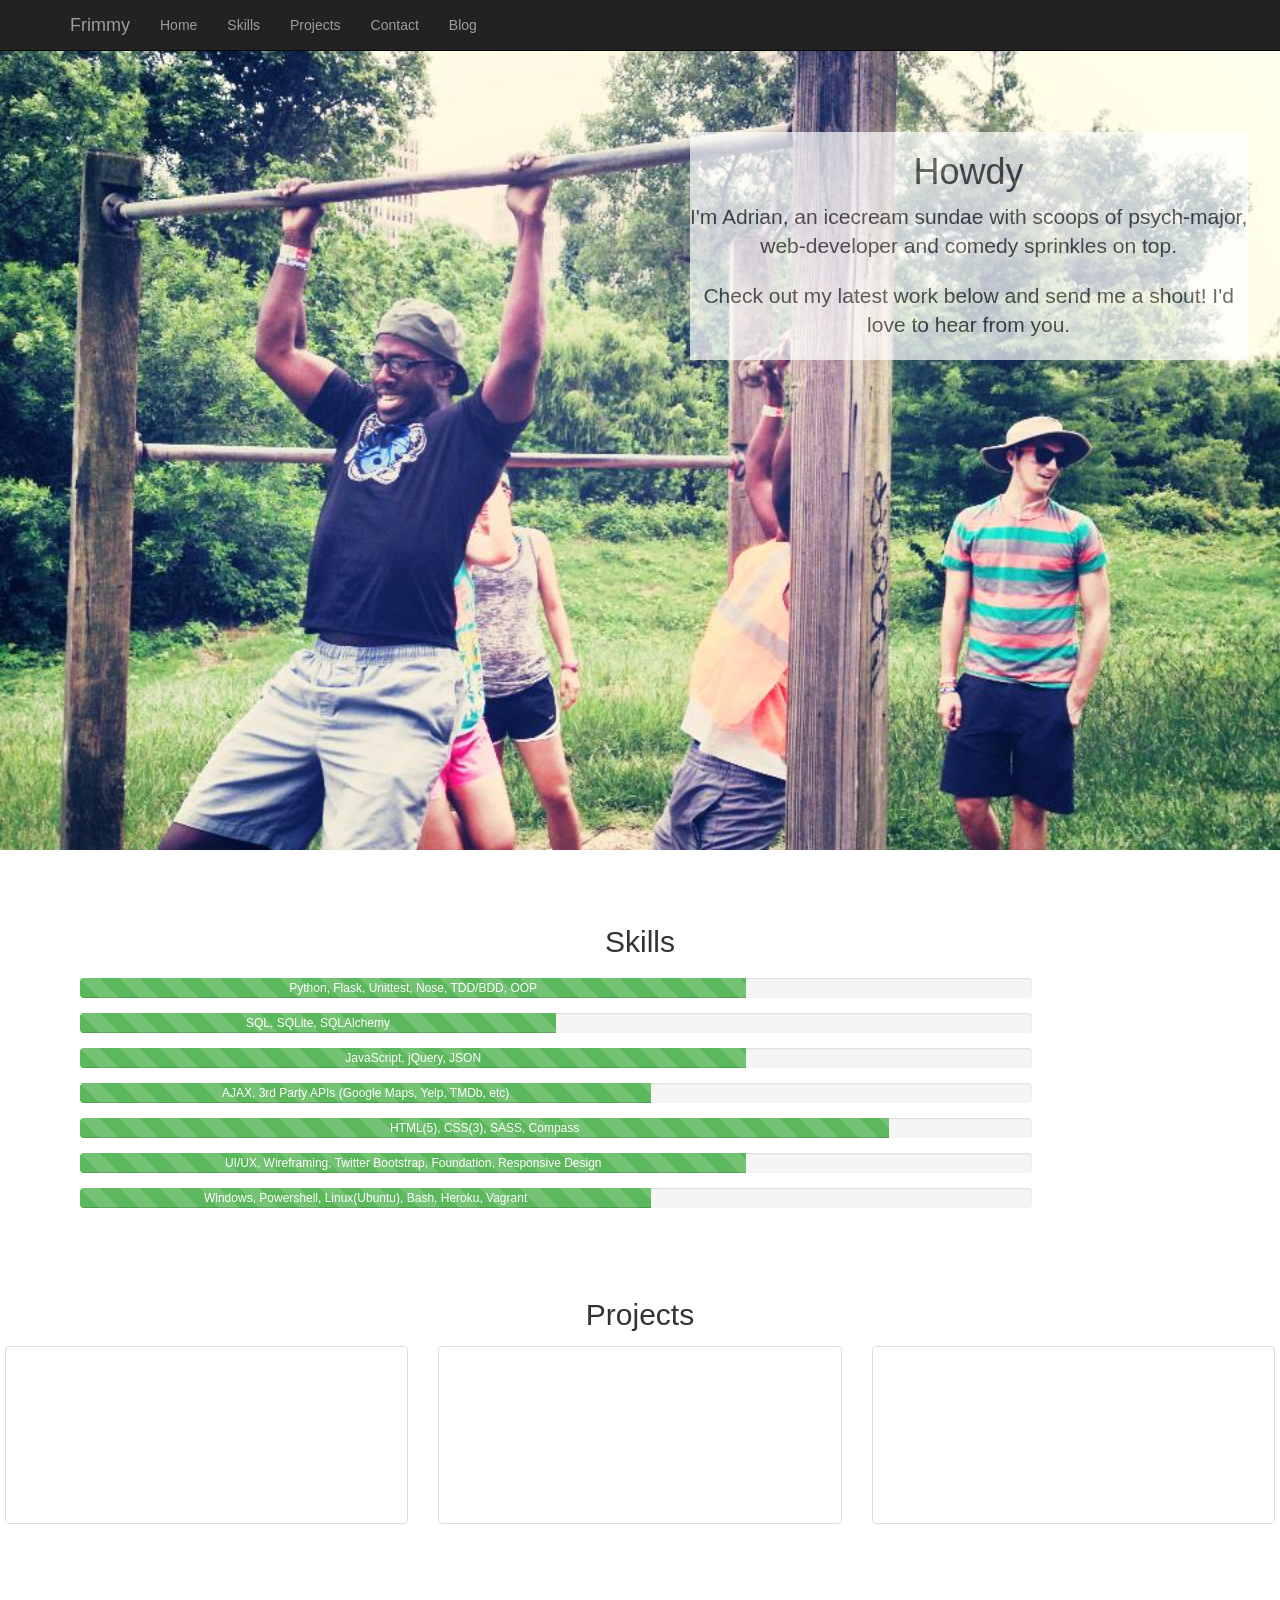
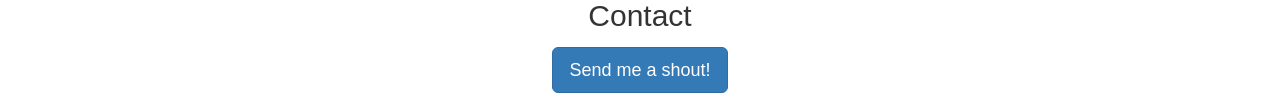
==== index.html @ 31270041 "added smooth scroll" ====
<!DOCTYPE html>
<html lang="en">

<head>
    <meta charset="utf-8">
    <meta http-equiv="X-UA-Compatible" content="IE=edge">
    <meta name="viewport" content="width=device-width, initial-scale=1.0">
    <meta name="description" content="">
    <meta name="author" content="">
    <link rel="shortcut icon" href="../../docs-assets/ico/favicon.png">

    <title>Frimmy's Github Projects</title>

    <!-- Latest compiled and minified CSS -->
    <link rel="stylesheet" href="http://netdna.bootstrapcdn.com/bootstrap/3.1.1/css/bootstrap.min.css">
    <!-- Custom styles for this template -->

    <link rel="stylesheet" href="css/screen.css" media="screen, projection" type="text/css">
    <!-- Just for debugging purposes. Don't actually copy this line! -->
    <!--[if lt IE 9]><script src="../../docs-assets/js/ie8-responsive-file-warning.js"></script><![endif]-->

    <!-- HTML5 shim and Respond.js IE8 support of HTML5 elements and media queries -->
    <!--[if lt IE 9]>
      <script src="https://oss.maxcdn.com/libs/html5shiv/3.7.0/html5shiv.js"></script>
      <script src="https://oss.maxcdn.com/libs/respond.js/1.3.0/respond.min.js"></script>
    <![endif]-->
</head>

<body data-spy="scroll" data-target=".navbar">

    <div class="navbar navbar-inverse navbar-fixed-top" role="navigation">
        <div class="container">
            <div class="navbar-header">
                <button type="button" class="navbar-toggle" data-toggle="collapse" data-target=".navbar-collapse">
                    <span class="sr-only">Toggle navigation</span>
                    <span class="icon-bar"></span>
                    <span class="icon-bar"></span>
                    <span class="icon-bar"></span>
                </button>
                <a class="navbar-brand" href="http://frimmy.github.io/">Frimmy</a>
            </div>
            <div class="collapse navbar-collapse">
                <ul class="nav navbar-nav">
                    <li class="active"><a href="#summary">Home</a>
                    </li>
                    <li><a href="#skills">Skills</a>
                    </li>
                    <li><a href="#projects">Projects</a>
                    </li>
                    <li><a href="#contact">Contact</a>
                    </li>
                    <li><a href="http://adrianfrimpong.com/">Blog</a>
                    </li>

                </ul>
            </div>
            <!--/.nav-collapse -->
        </div>
    </div>

    <div id="main" class="container">

        <section id="summary">
            <div class="section-content">
                <div id="blurb" data-scroll-reveal>
                    <h1>Howdy</h1>
                    <p class="lead">
                        I'm Adrian, an icecream sundae with scoops of psych-major, web-developer and comedy sprinkles on top.</p>
                    <p class="lead">Check out my latest work below and send me a shout! I'd love to hear from you.</p>
                </div>
            </div>
        </section>
        <section id="skills" data-scroll-reveal>
            <div class="section-content">
                <div class="section-title">
                    <h2>Skills</h1>
                </div>
                <div class="section-details">
                    <ul>
                        <li>
                            <div class="progress progress-striped skills-bars active">
                                <div class="progress-bar" role="progressbar" aria-valuenow="5" aria-valuemin="0" aria-valuemax="7" style="width: 70%;">
                                    <span class="skill-description">Python, Flask, Unittest, Nose, TDD/BDD, OOP</span>
                                </div>
                            </div>
                        </li>

                        <li>
                            <div class="progress progress-striped skills-bars active">
                                <div class="progress-bar" role="progressbar" aria-valuenow="50" aria-valuemin="0" aria-valuemax="100" style="width: 50%;">
                                    <span class="skill-description">SQL, SQLite, SQLAlchemy</span>
                                </div>
                            </div>
                        </li>
                        <li>
                            <div class="progress progress-striped skills-bars active">
                                <div class="progress-bar" role="progressbar" aria-valuenow="50" aria-valuemin="0" aria-valuemax="100" style="width: 70%;">
                                    <span class="skill-description">JavaScript, jQuery, JSON</span>
                                </div>
                            </div>
                        </li>
                        <li>
                            <div class="progress progress-striped skills-bars active">
                                <div class="progress-bar" role="progressbar" aria-valuenow="50" aria-valuemin="0" aria-valuemax="100" style="width: 60%;">
                                    <span class="skill-description">AJAX, 3rd Party APIs (Google Maps, Yelp, TMDb, etc)</span>
                                </div>
                            </div>
                        </li>
                        <li>
                            <div class="progress progress-striped skills-bars active">
                                <div class="progress-bar" role="progressbar" aria-valuenow="50" aria-valuemin="0" aria-valuemax="100" style="width: 85%;">
                                    <span class="skill-description">HTML(5), CSS(3), SASS, Compass</span>
                                </div>
                            </div>
                        </li>
                        <li>
                            <div class="progress progress-striped skills-bars active">
                                <div class="progress-bar" role="progressbar" aria-valuenow="50" aria-valuemin="0" aria-valuemax="100" style="width: 70%;">
                                    <span class="skill-description">UI/UX, Wireframing, Twitter Bootstrap, Foundation, Responsive Design</span>
                                </div>
                            </div>
                        </li>

                        <li>
                            <div class="progress progress-striped skills-bars active">
                                <div class="progress-bar" role="progressbar" aria-valuenow="50" aria-valuemin="0" aria-valuemax="100" style="width: 60%;">
                                    <span class="skill-description">Windows, Powershell, Linux(Ubuntu), Bash, Heroku, Vagrant</span>
                                </div>
                            </div>
                        </li>


                    </ul>
                </div>
            </div>
        </section>
        <section id="projects" data-scroll-reveal>
            <div class="section-title">
                <h2>Projects</h1>
            </div>
            <div class="section-details">
                <div class="row">
                    <div class="col-sm-6 col-md-4">
                        <div class="thumbnail" id="find-me-pizza">
                            <div class="caption">
                                <h3>Find Me Pizza</h3>
                                <p>Yelp/Google Maps API w/ Ouath 2.0 to find business around with search query of "pizza"</p>
                                <p><a href="http://frimmy.github.io/findmepizza/" target="_blank" class="btn btn-primary" role="button">Demo</a>  <a target="_blank" href="https://github.com/frimmy/findmepizza" class="btn btn-default" role="button">Github</a>
                                </p>
                            </div>
                        </div>
                    </div>


                    <div class="col-sm-6 col-md-4">
                        <div class="thumbnail" id="the-movie-db">
                            <div class="caption">
                                <h3>TheMovieDB Poster Search</h3>
                                <p>The MovieDB 3rd party API finds movie posters based on text entered in search.</p>
                                <p><a href="http://frimmy.github.io/api-test/" target="_blank" class="btn btn-primary" role="button">Demo</a>  <a href="https://github.com/frimmy/api-test" target="_blank" class="btn btn-default" role="button">Github</a>
                                </p>
                            </div>
                        </div>
                    </div>

                    <div class="col-sm-6 col-md-4">
                        <div class="thumbnail" id="parks-quiz-app">
                            <div class="caption">
                                <h3>Parks and Rec Quiz App</h3>
                                <p>Parks and Rec hand-rolled quiz app using OOP javascript, jQuery, and Twitter Bootstrap</p>
                                <p><a href="http://frimmy.github.io/quiz-app/" target="_blank" class="btn btn-primary" role="button">Demo</a>  <a href="https://github.com/frimmy/quiz-app" target="_blank" class="btn btn-default" role="button">Github</a>
                                </p>
                            </div>
                        </div>
                    </div>
                </div>
            </div>
            <section id="contact" data-scroll-reveal>
                <div class="section-title">
                    <h2>Contact</h1>
                </div>
                <div class="section-details">
                    <div>
                        <a class="btn btn-primary btn-lg" href="mailto:adrianfrimpong@gmail.com?Subject=Hello from frimmy.github.io" role="button">Send me a shout! </a>
                    </div>
            </section>

            </div>
            <!-- /.container -->


            <!-- Bootstrap core JavaScript
    ================================================== -->
            <!-- Placed at the end of the document so the pages load faster -->
            <script src="https://code.jquery.com/jquery-1.10.2.min.js"></script>

            <!-- Latest compiled and minified JavaScript -->
            <script src="http://netdna.bootstrapcdn.com/bootstrap/3.1.1/js/bootstrap.min.js"></script>

            <!-- Google analytics tracking -->
            <script>
            (function(i, s, o, g, r, a, m) {
                i['GoogleAnalyticsObject'] = r;
                i[r] = i[r] || function() {
                    (i[r].q = i[r].q || []).push(arguments)
                }, i[r].l = 1 * new Date();
                a = s.createElement(o),
                m = s.getElementsByTagName(o)[0];`
                x
                a.async = 1;
                a.src = g;
                m.parentNode.insertBefore(a, m)
            })(window, document, 'script', '//www.google-analytics.com/analytics.js', 'ga');

            ga('create', 'UA-23471322-1', 'frimmy.github.io');
            ga('send', 'pageview');
            </script>
            <script src='js/bower_components/scrollReveal.js/dist/scrollReveal.min.js'></script>
            <script>
            window.scrollReveal = new scrollReveal();
            </script>
            <script>
            /*Scroll to nav-links */
            $(function() {
                $('a[href*=#]:not([href=#])').click(function() {
                    if (location.pathname.replace(/^\//, '') == this.pathname.replace(/^\//, '') && location.hostname == this.hostname) {
                        var target = $(this.hash);
                        target = target.length ? target : $('[name=' + this.hash.slice(1) + ']');
                        if (target.length) {
                            $('html,body').animate({
                                scrollTop: target.offset().top
                            }, 1000);
                            return false;
                        }
                    }
                });
            });
            </script>
</body>

</html>
---- css/screen.css ----
/* Welcome to Compass.
 * In this file you should write your main styles. (or centralize your imports)
 * Import this file using the following HTML or equivalent:
 * <link href="/stylesheets/screen.css" media="screen, projection" rel="stylesheet" type="text/css" /> */
/* line 6, ../sass/screen.scss */
body {
  padding-top: 50px;
  text-align: center;
}

/* line 10, ../sass/screen.scss */
.starter-template {
  padding: 40px 15px;
  text-align: center;
}

/* line 14, ../sass/screen.scss */
.starter-template img {
  height: 165px;
  display: inline;
}

/* line 18, ../sass/screen.scss */
#summary > div.section-content {
  background: url(../images/gravitar.jpg) no-repeat center center fixed;
  -webkit-background-size: cover;
  -moz-background-size: cover;
  -o-background-size: cover;
  background-size: cover;
  height: 800px;
}

/* line 26, ../sass/screen.scss */
#main {
  margin: 0;
  padding: 0;
  width: 100%;
  height: 100%;
}

/* line 32, ../sass/screen.scss */
div#blurb {
  width: 45%;
  float: right;
  opacity: 0.7;
  background-color: white;
  position: relative;
  top: 50px;
  margin: 1%;
}

/* line 41, ../sass/screen.scss */
.section-title {
  position: relative;
  top: 15px;
  padding: 10px;
  margin: 10px;
}

/* line 47, ../sass/screen.scss */
.section-content {
  padding: 20px;
  height: 100%;
}

/* line 55, ../sass/screen.scss */
.section-details {
  margin: 5px;
  clear: both;
}

/* line 59, ../sass/screen.scss */
li {
  list-style: none;
}

/* line 62, ../sass/screen.scss */
.progress {
  height: 20px;
  margin: 15px;
  width: 80%;
}

/* line 67, ../sass/screen.scss */
.progress-bar {
  background-color: #5cb85c;
}

/* line 70, ../sass/screen.scss */
.thumbnail > img {
  max-width: 100%;
}

/* line 73, ../sass/screen.scss */
#find-me-pizza {
  background-image: url("https://dmdf3fr77elxm.cloudfront.net/portfolio_assets/14920/pictures/1397633656/original.png?1397633656");
}

/* line 76, ../sass/screen.scss */
#the-movie-db {
  background-image: url("https://dmdf3fr77elxm.cloudfront.net/portfolio_assets/14921/pictures/1397633735/original.png?1397633735");
}

/* line 80, ../sass/screen.scss */
#parks-quiz-app {
  background-image: url("https://dmdf3fr77elxm.cloudfront.net/portfolio_assets/14919/pictures/1397633611/original.png?1397633611");
}

/* line 83, ../sass/screen.scss */
.caption {
  transition: all .5s ease;
  opacity: 0;
}

/* line 87, ../sass/screen.scss */
.caption:hover {
  color: white;
  background: rgba(98, 114, 114, 0.85);
  opacity: 1.0;
}
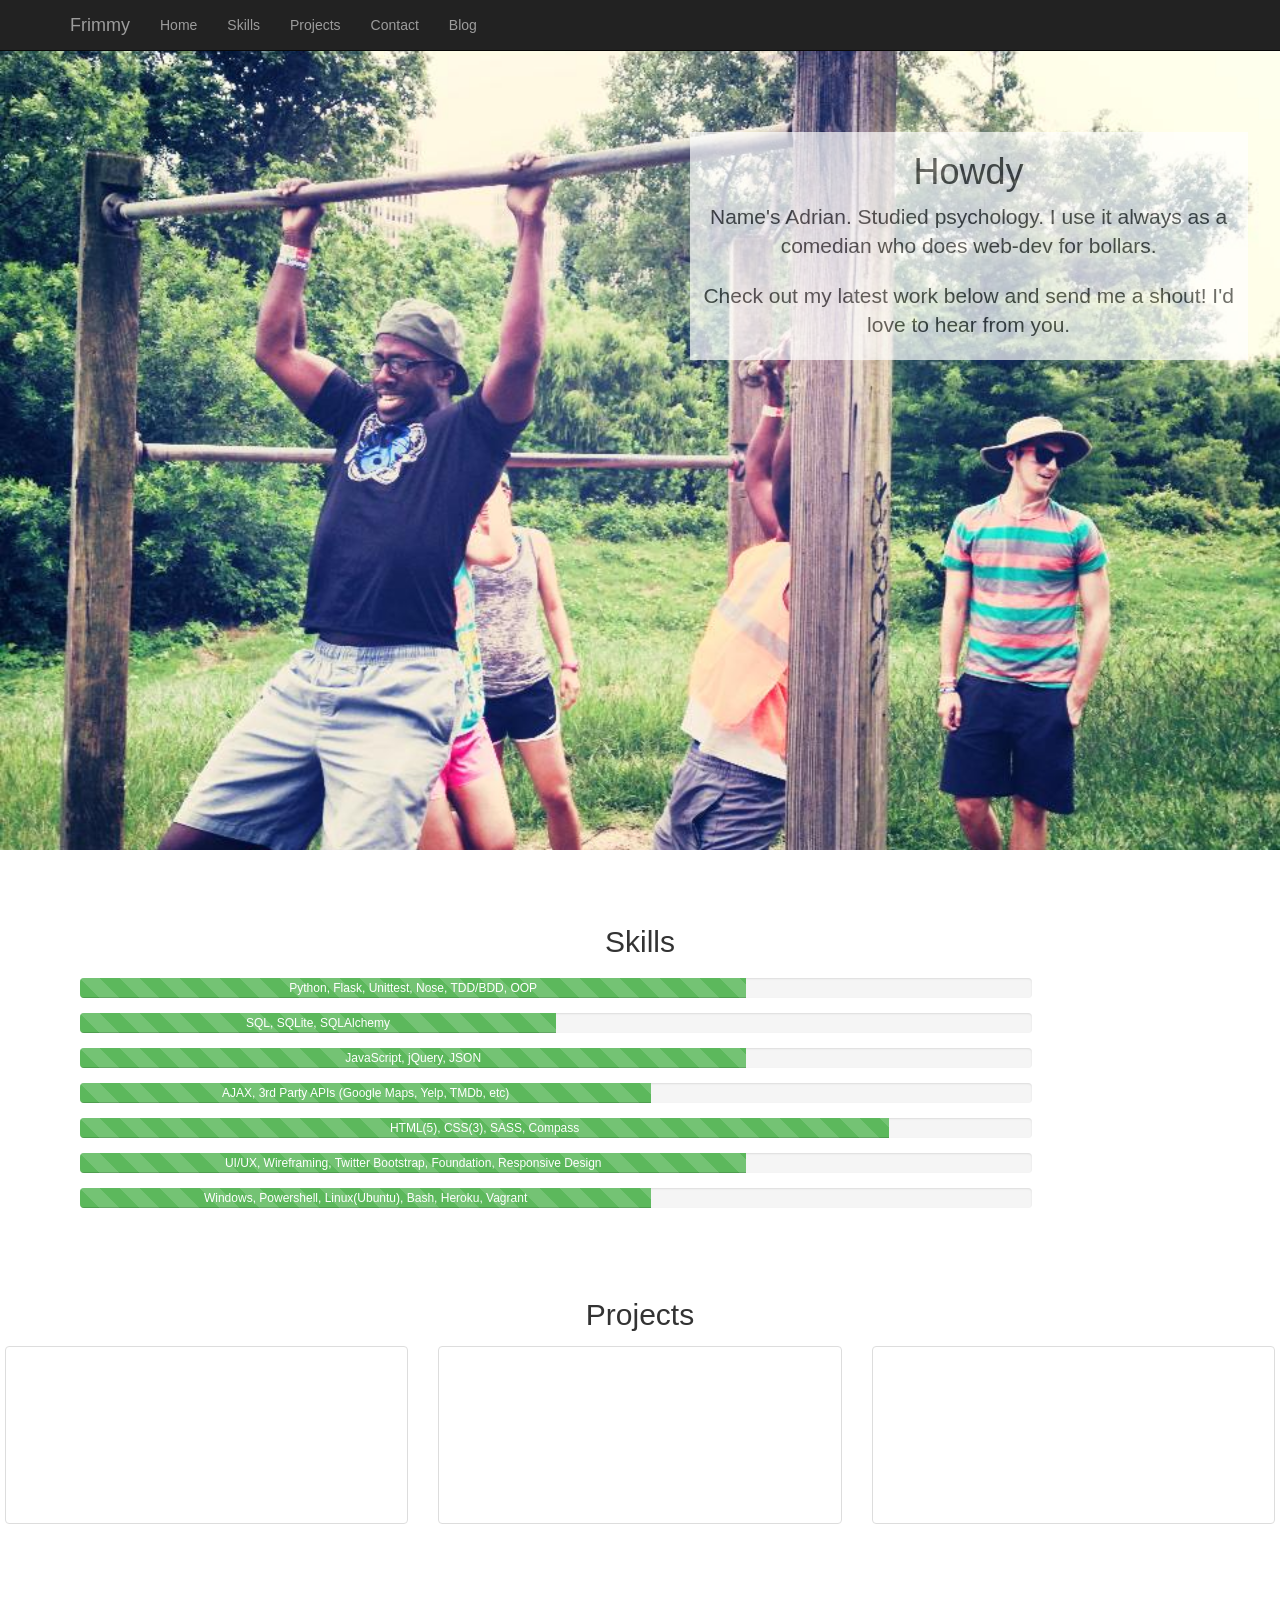
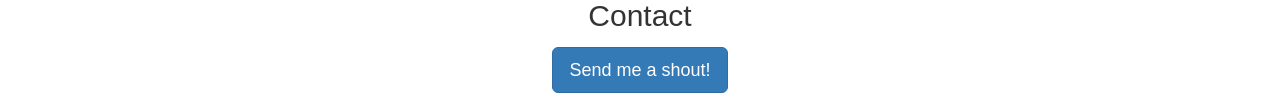
==== commit be380f20: "updated info section" ====
--- a/index.html
+++ b/index.html
@@ -12,7 +12,7 @@
     <title>Frimmy's Github Projects</title>
 
     <!-- Latest compiled and minified CSS -->
-    <link rel="stylesheet" href="http://netdna.bootstrapcdn.com/bootstrap/3.1.1/css/bootstrap.min.css">
+    <link rel="stylesheet" href="https://netdna.bootstrapcdn.com/bootstrap/3.1.1/css/bootstrap.min.css">
     <!-- Custom styles for this template -->
 
     <link rel="stylesheet" href="css/screen.css" media="screen, projection" type="text/css">
@@ -64,8 +64,7 @@
             <div class="section-content">
                 <div id="blurb" data-scroll-reveal>
                     <h1>Howdy</h1>
-                    <p class="lead">
-                        I'm Adrian, an icecream sundae with scoops of psych-major, web-developer and comedy sprinkles on top.</p>
+                    <p class="lead">Name's Adrian. Studied psychology. I use it always as a comedian who does web-dev for bollars.</p>
                     <p class="lead">Check out my latest work below and send me a shout! I'd love to hear from you.</p>
                 </div>
             </div>
@@ -145,7 +144,7 @@
                             <div class="caption">
                                 <h3>Find Me Pizza</h3>
                                 <p>Yelp/Google Maps API w/ Ouath 2.0 to find business around with search query of "pizza"</p>
-                                <p><a href="http://frimmy.github.io/findmepizza/" target="_blank" class="btn btn-primary" role="button">Demo</a>  <a target="_blank" href="https://github.com/frimmy/findmepizza" class="btn btn-default" role="button">Github</a>
+                                <p><a href="http://frimmy.github.io/findmepizza/" target="_blank" class="btn btn-primary" role="button">Demo</a>  <a target="_blank" href="http://github.com/frimmy/findmepizza" class="btn btn-default" role="button">Github</a>
                                 </p>
                             </div>
                         </div>
@@ -168,7 +167,7 @@
                             <div class="caption">
                                 <h3>Parks and Rec Quiz App</h3>
                                 <p>Parks and Rec hand-rolled quiz app using OOP javascript, jQuery, and Twitter Bootstrap</p>
-                                <p><a href="http://frimmy.github.io/quiz-app/" target="_blank" class="btn btn-primary" role="button">Demo</a>  <a href="https://github.com/frimmy/quiz-app" target="_blank" class="btn btn-default" role="button">Github</a>
+                                <p><a href="http://frimmy.github.io/quiz-app/" target="_blank" class="btn btn-primary" role="button">Demo</a>  <a href="http://github.com/frimmy/quiz-app" target="_blank" class="btn btn-default" role="button">Github</a>
                                 </p>
                             </div>
                         </div>
@@ -195,7 +194,7 @@
             <script src="https://code.jquery.com/jquery-1.10.2.min.js"></script>
 
             <!-- Latest compiled and minified JavaScript -->
-            <script src="http://netdna.bootstrapcdn.com/bootstrap/3.1.1/js/bootstrap.min.js"></script>
+            <script src="https://netdna.bootstrapcdn.com/bootstrap/3.1.1/js/bootstrap.min.js"></script>
 
             <!-- Google analytics tracking -->
             <script>
@@ -205,8 +204,7 @@
                     (i[r].q = i[r].q || []).push(arguments)
                 }, i[r].l = 1 * new Date();
                 a = s.createElement(o),
-                m = s.getElementsByTagName(o)[0];`
-                x
+                m = s.getElementsByTagName(o)[0];
                 a.async = 1;
                 a.src = g;
                 m.parentNode.insertBefore(a, m)
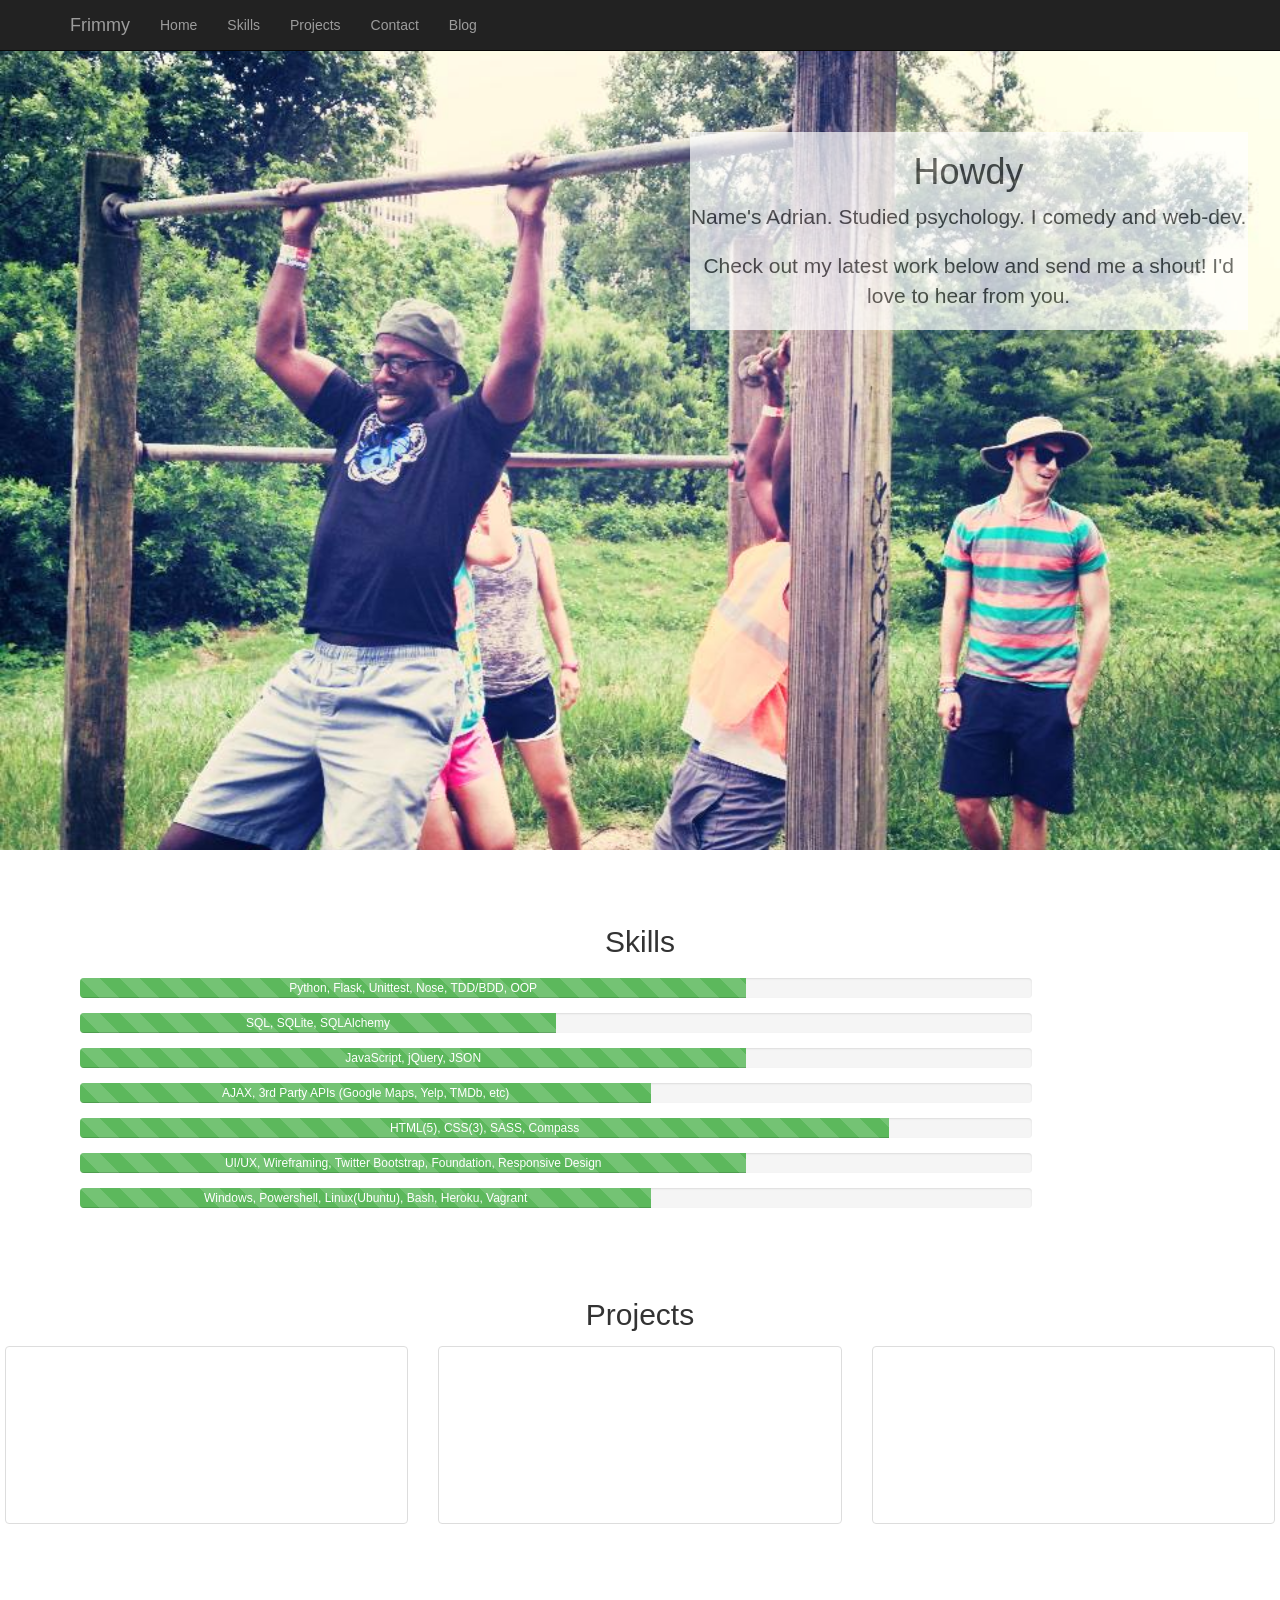
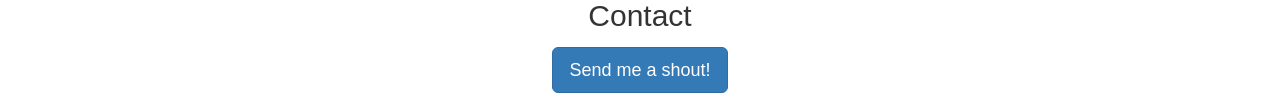
==== commit 1d2d6e8b: "update howdy line lolol" ====
--- a/index.html
+++ b/index.html
@@ -64,7 +64,7 @@
             <div class="section-content">
                 <div id="blurb" data-scroll-reveal>
                     <h1>Howdy</h1>
-                    <p class="lead">Name's Adrian. Studied psychology. I use it always as a comedian who does web-dev for bollars.</p>
+                    <p class="lead">Name's Adrian. Studied psychology. I comedy and web-dev.</p>
                     <p class="lead">Check out my latest work below and send me a shout! I'd love to hear from you.</p>
                 </div>
             </div>
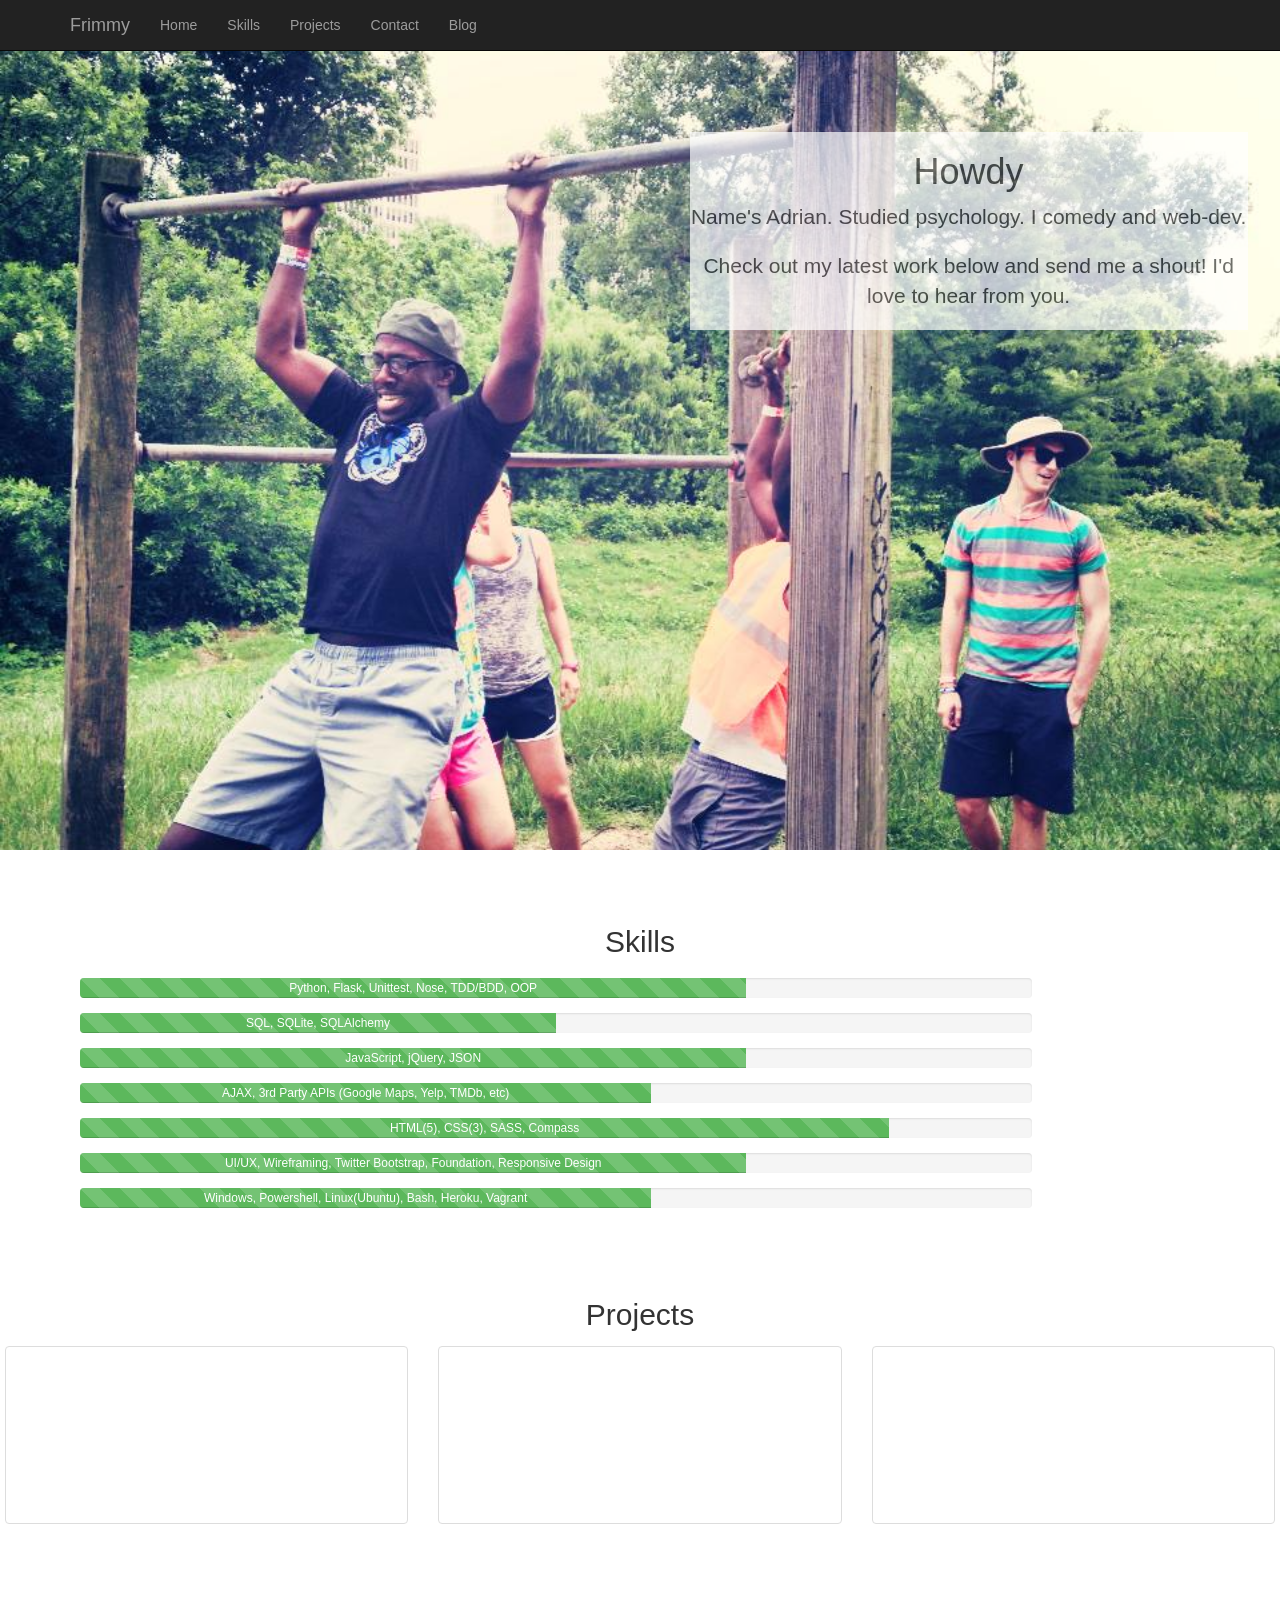
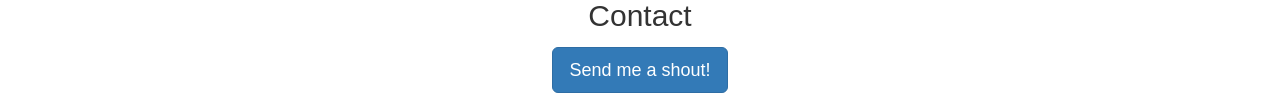
==== commit e122d415: "Update index.html" ====
--- a/index.html
+++ b/index.html
@@ -14,16 +14,7 @@
     <!-- Latest compiled and minified CSS -->
     <link rel="stylesheet" href="https://netdna.bootstrapcdn.com/bootstrap/3.1.1/css/bootstrap.min.css">
     <!-- Custom styles for this template -->
-
     <link rel="stylesheet" href="css/screen.css" media="screen, projection" type="text/css">
-    <!-- Just for debugging purposes. Don't actually copy this line! -->
-    <!--[if lt IE 9]><script src="../../docs-assets/js/ie8-responsive-file-warning.js"></script><![endif]-->
-
-    <!-- HTML5 shim and Respond.js IE8 support of HTML5 elements and media queries -->
-    <!--[if lt IE 9]>
-      <script src="https://oss.maxcdn.com/libs/html5shiv/3.7.0/html5shiv.js"></script>
-      <script src="https://oss.maxcdn.com/libs/respond.js/1.3.0/respond.min.js"></script>
-    <![endif]-->
 </head>
 
 <body data-spy="scroll" data-target=".navbar">
@@ -140,11 +131,11 @@
             <div class="section-details">
                 <div class="row">
                     <div class="col-sm-6 col-md-4">
-                        <div class="thumbnail" id="find-me-pizza">
+                        <div class="thumbnail" id="frimmy-e-commerce">
                             <div class="caption">
-                                <h3>Find Me Pizza</h3>
-                                <p>Yelp/Google Maps API w/ Ouath 2.0 to find business around with search query of "pizza"</p>
-                                <p><a href="http://frimmy.github.io/findmepizza/" target="_blank" class="btn btn-primary" role="button">Demo</a>  <a target="_blank" href="http://github.com/frimmy/findmepizza" class="btn btn-default" role="button">Github</a>
+                                <h3>Frimmy's Clothing</h3>
+                                <p>E-commerce w/ React, Redux, Redux-Sagas, Firebase Auth and Firestore</p>
+                                <p><a href="https://frimmy-crwn-clothing.netlify.app/" target="_blank" class="btn btn-primary" role="button">Demo</a>  <a target="_blank" href="https://github.com/frimmy/crwn-clothing" class="btn btn-default" role="button">Github</a>
                                 </p>
                             </div>
                         </div>
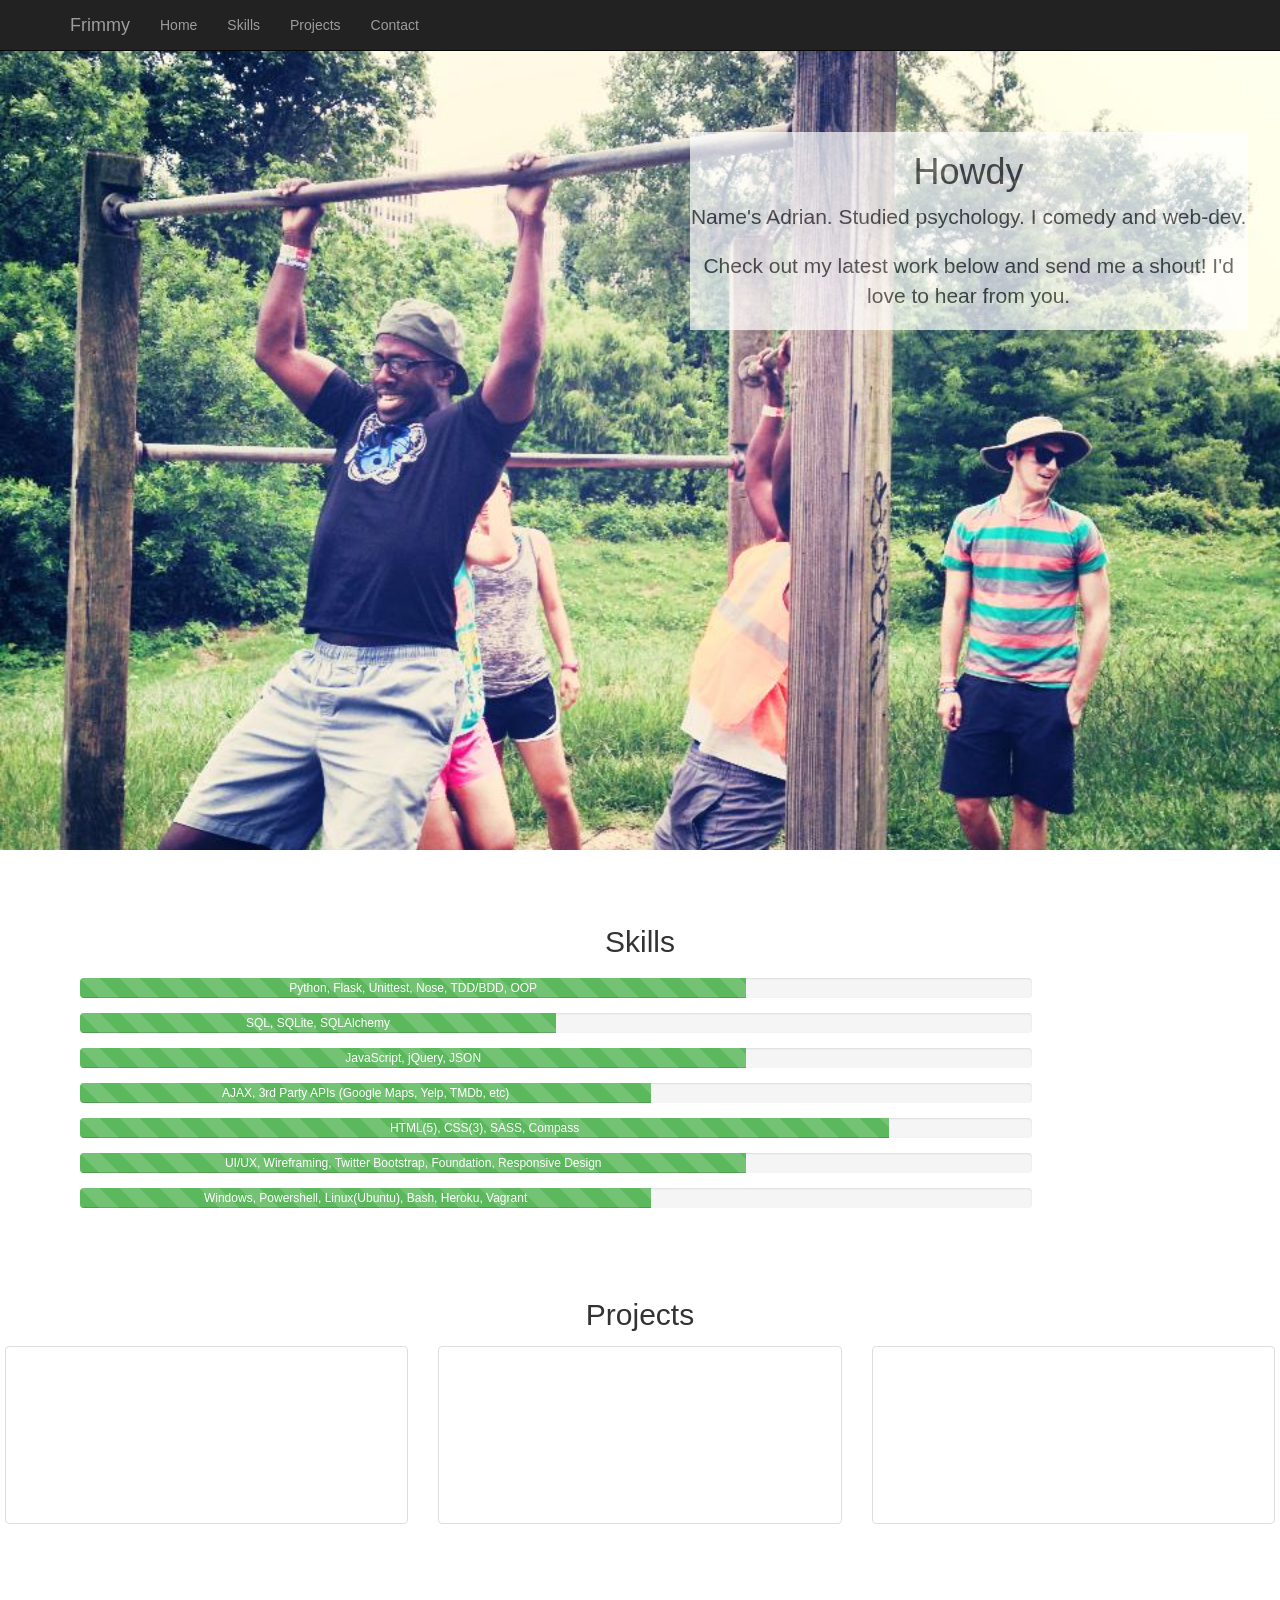
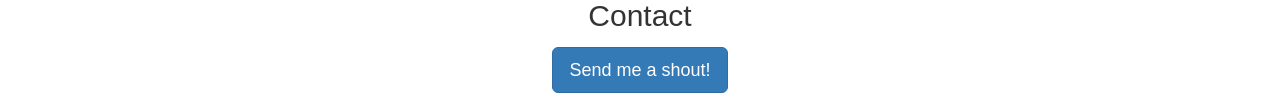
==== commit f385cdca: "Update index.html" ====
--- a/index.html
+++ b/index.html
@@ -40,9 +40,6 @@
                     </li>
                     <li><a href="#contact">Contact</a>
                     </li>
-                    <li><a href="http://adrianfrimpong.com/">Blog</a>
-                    </li>
-
                 </ul>
             </div>
             <!--/.nav-collapse -->
